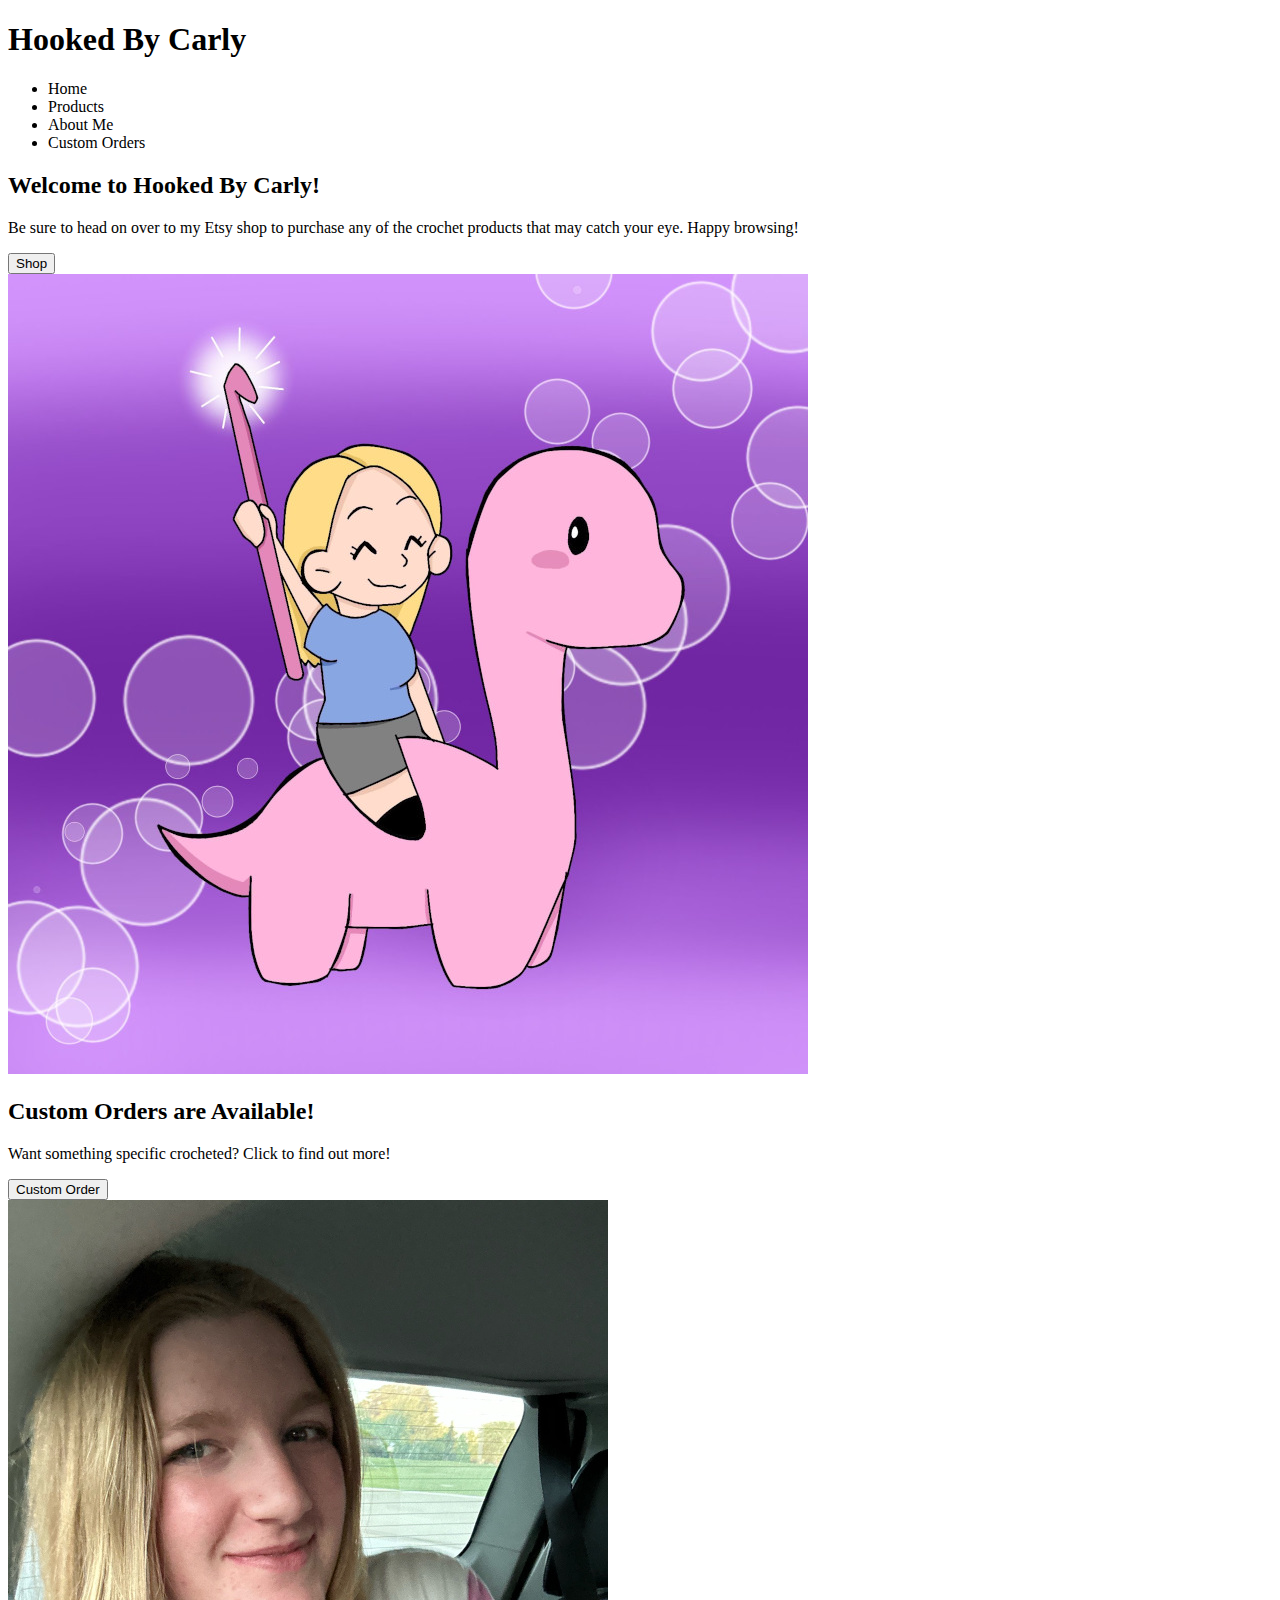
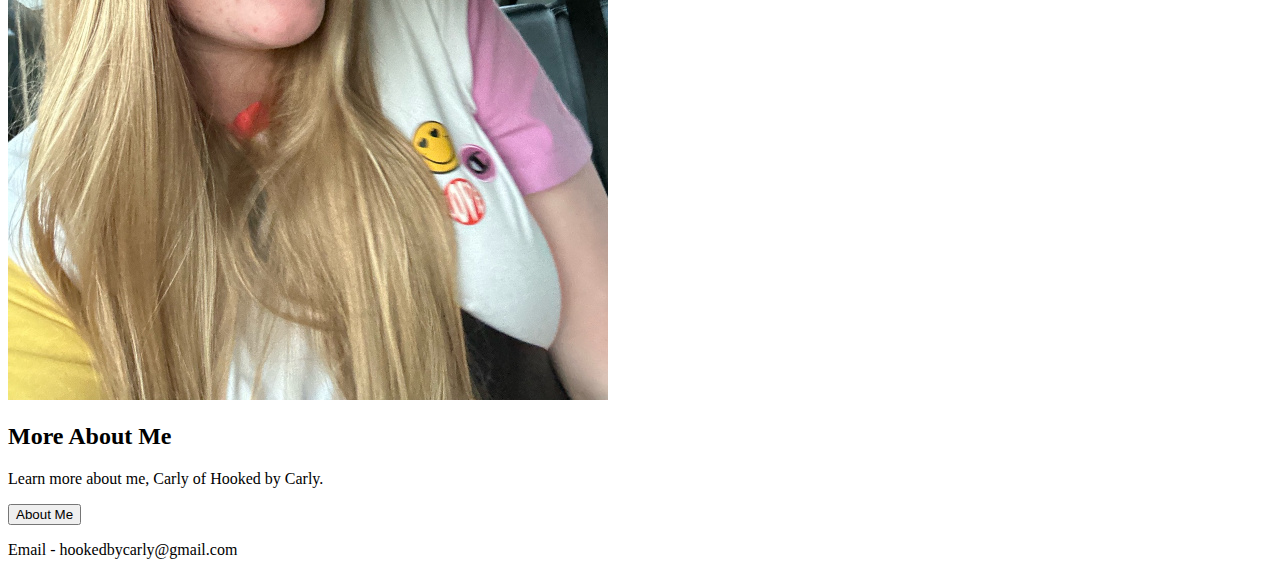
==== home/index.html @ 5dbd0763 "home-about started" ====
<!DOCTYPE html>
<html>
<head>
    <title>Hooked By Carly</title>
    <link rel="stylesheet" href="">
    <meta charset="utf-8">
    <meta name="viewport" content="width=device-width, initial-scale=1.0">
</head>

<body>
    <header>
        <h1>Hooked By Carly</h1>
        <ul>
            <li>Home</li>
            <li>Products</li>
            <li>About Me</li>
            <li>Custom Orders</li>
        </ul> 
    </header>
        <section id="intro">
            <div id="intro-left">
                <h2>Welcome to Hooked By Carly!</h2>
                <p>Be sure to head on over to my Etsy shop to purchase any of the crochet products that may catch your eye. Happy browsing!
                </p>
                <button>Shop</button>
            </div>
            <div id="intro-right">
                <img src="img/icon.jpeg">
            </div>       
    </section>
    <section id="home-custom">
        <div class="white">
            <h2>Custom Orders are Available!</h2>
            <p>Want something specific crocheted? Click to find out more!</p>
            <button>Custom Order</button>
        </div>
    </section>
    <section id="home-custom">
        <img src="img/carly.jpeg">
        <h2>More About Me</h2>
        <p>Learn more about me, Carly of Hooked by Carly.</p>
        <button>About Me</button>
    </section>
        

  
    <footer>
     <p>Email - hookedbycarly@gmail.com</p>
    </footer>
     



</body>

</html>
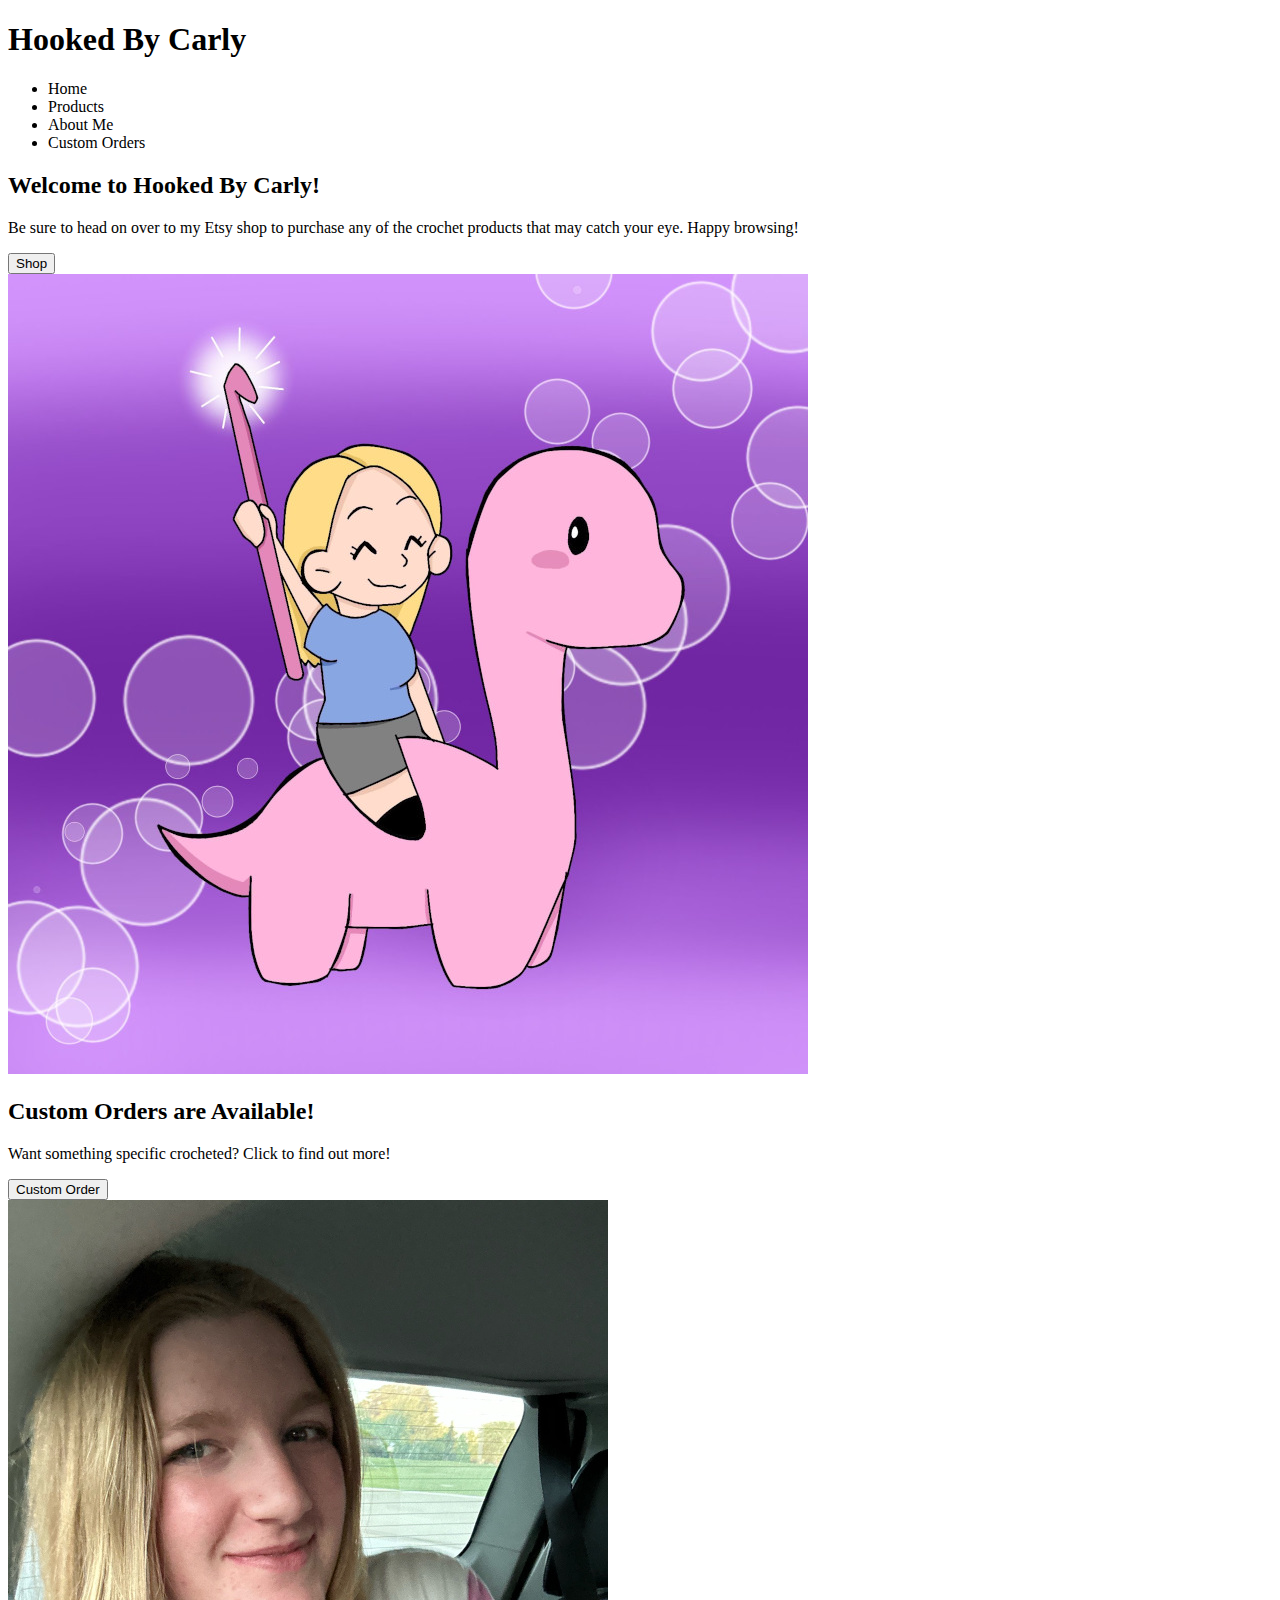
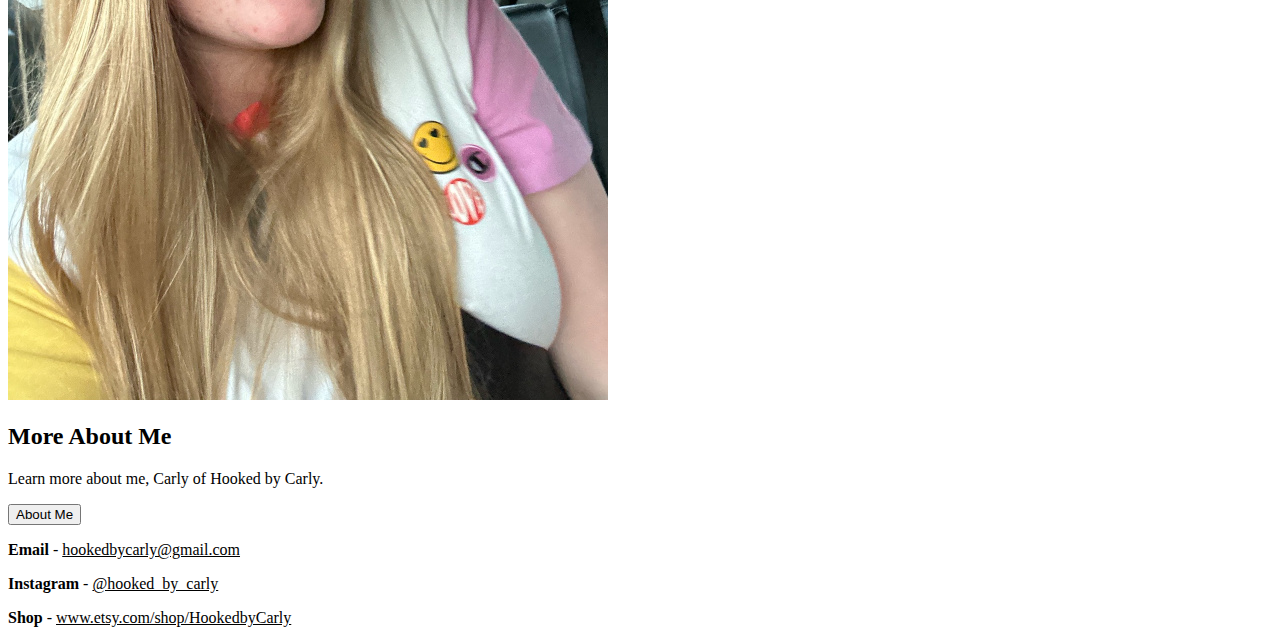
==== commit d0240d4b: "home footer start" ====
--- a/home/index.html
+++ b/home/index.html
@@ -45,7 +45,9 @@
 
   
     <footer>
-     <p>Email - hookedbycarly@gmail.com</p>
+     <p><strong>Email</strong> - <u>hookedbycarly@gmail.com</u></p>
+     <p><strong>Instagram</strong> - <u>@hooked_by_carly</u></p>
+     <p><strong>Shop</strong> - <u>www.etsy.com/shop/HookedbyCarly</u></p>
     </footer>
      
 
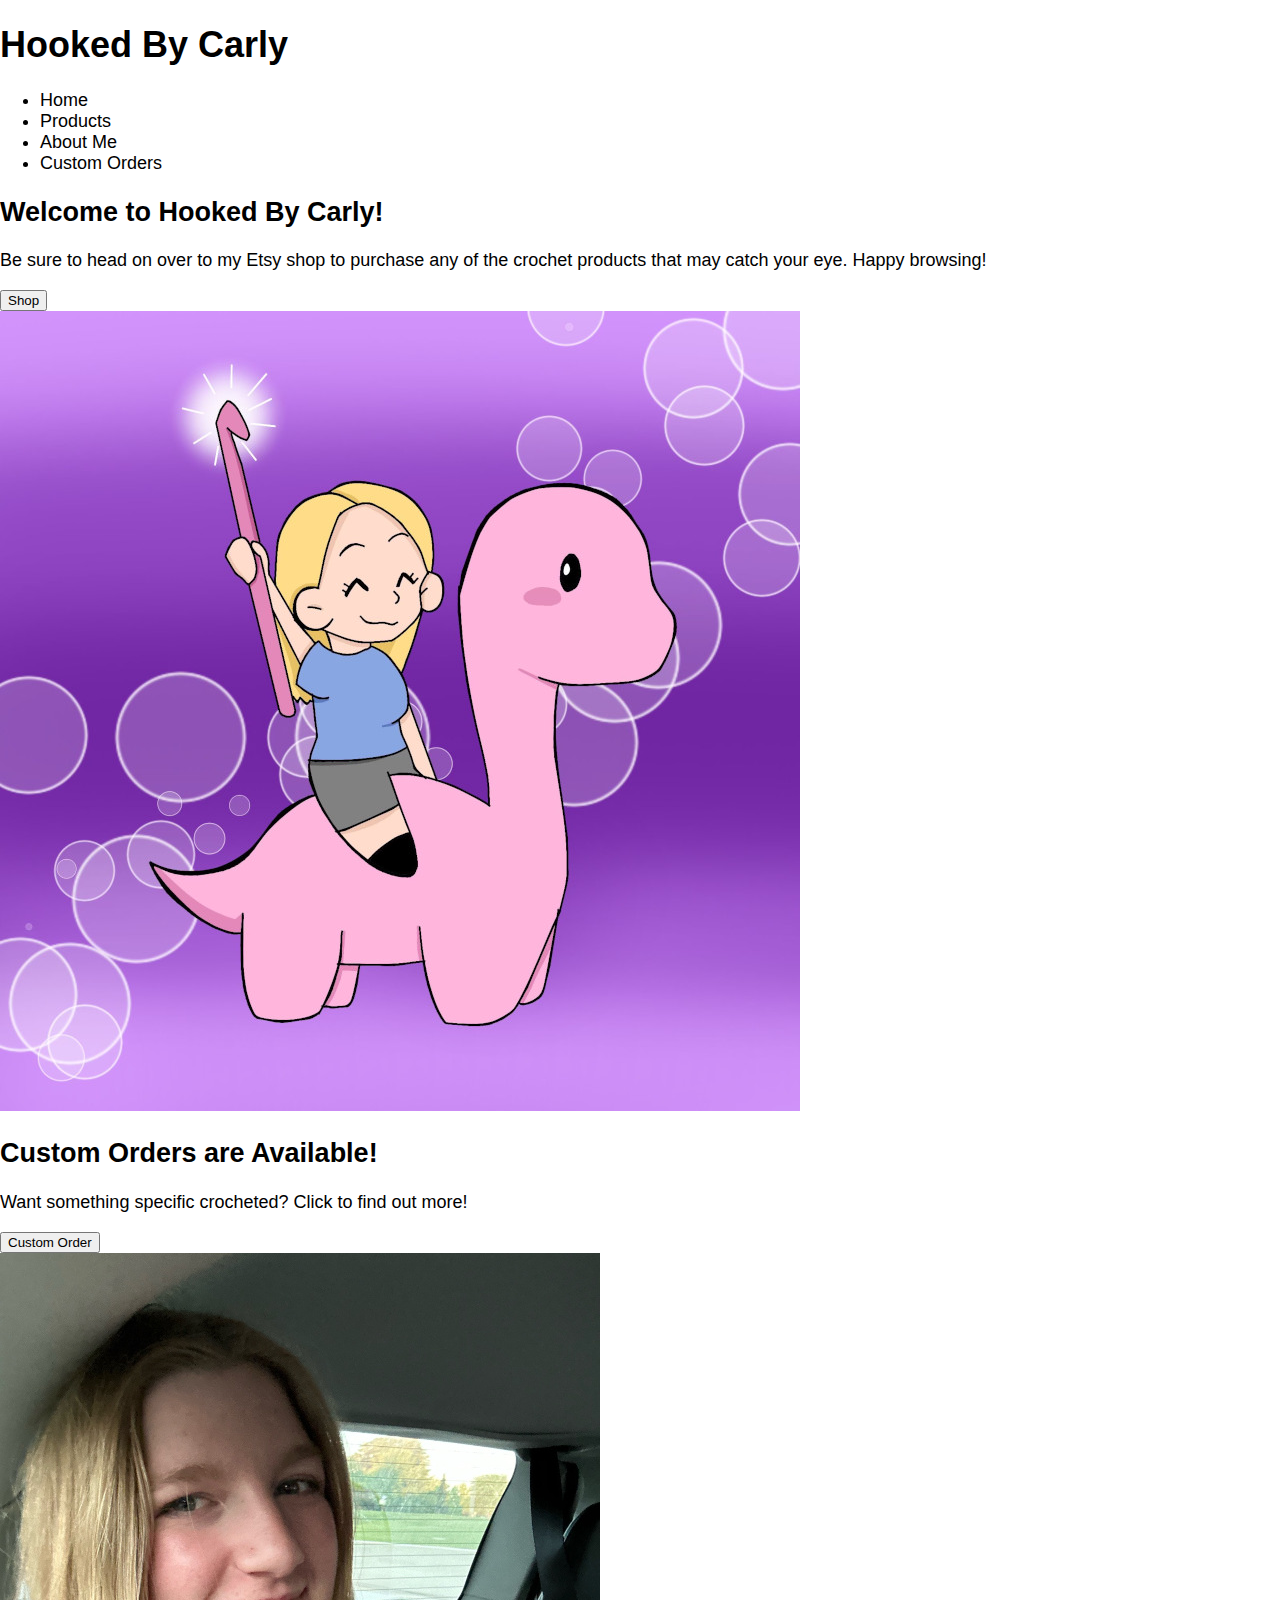
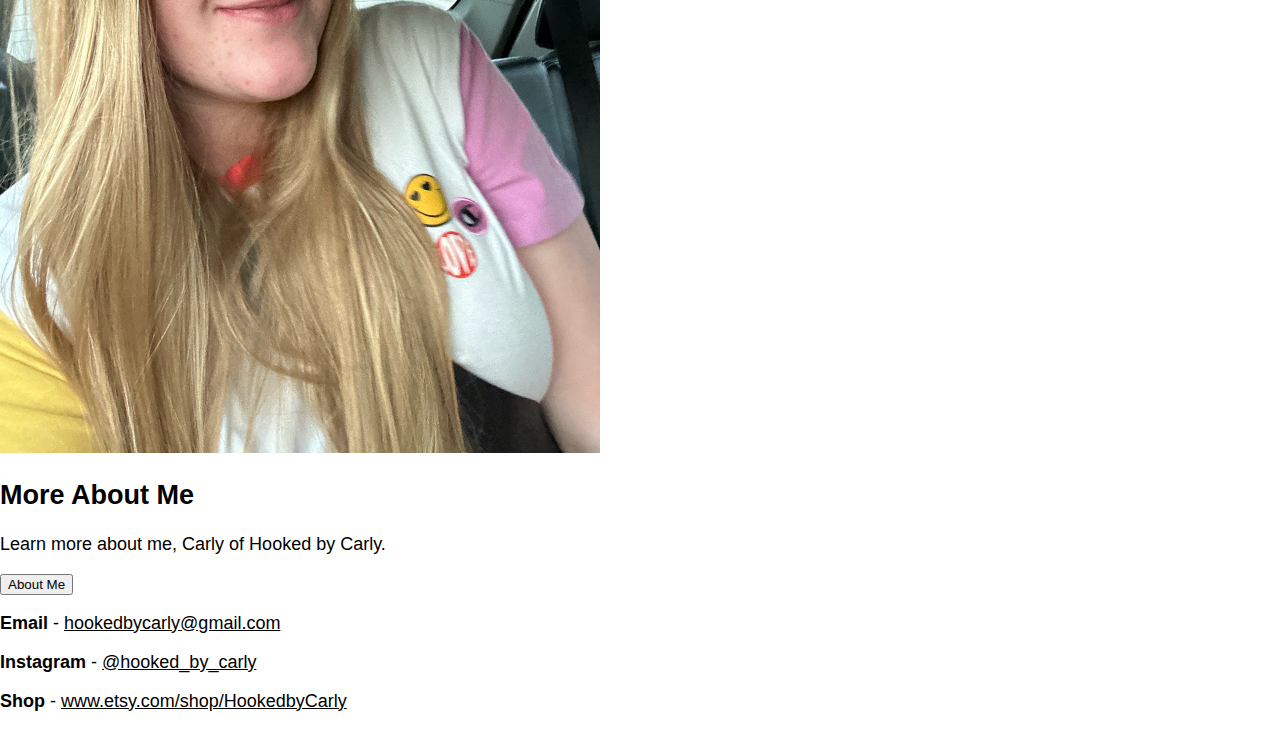
==== commit 57210d26: "css started" ====
--- a/home/index.html
+++ b/home/index.html
@@ -2,7 +2,7 @@
 <html>
 <head>
     <title>Hooked By Carly</title>
-    <link rel="stylesheet" href="">
+    <link rel="stylesheet" href="index.css">
     <meta charset="utf-8">
     <meta name="viewport" content="width=device-width, initial-scale=1.0">
 </head>
--- a/home/index.css
+++ b/home/index.css
@@ -0,0 +1,6 @@
+body {
+    background-color: white;
+    font-family: Arial, Helvetica, sans-serif;
+    font-size: 18px;
+    margin: 0px;
+}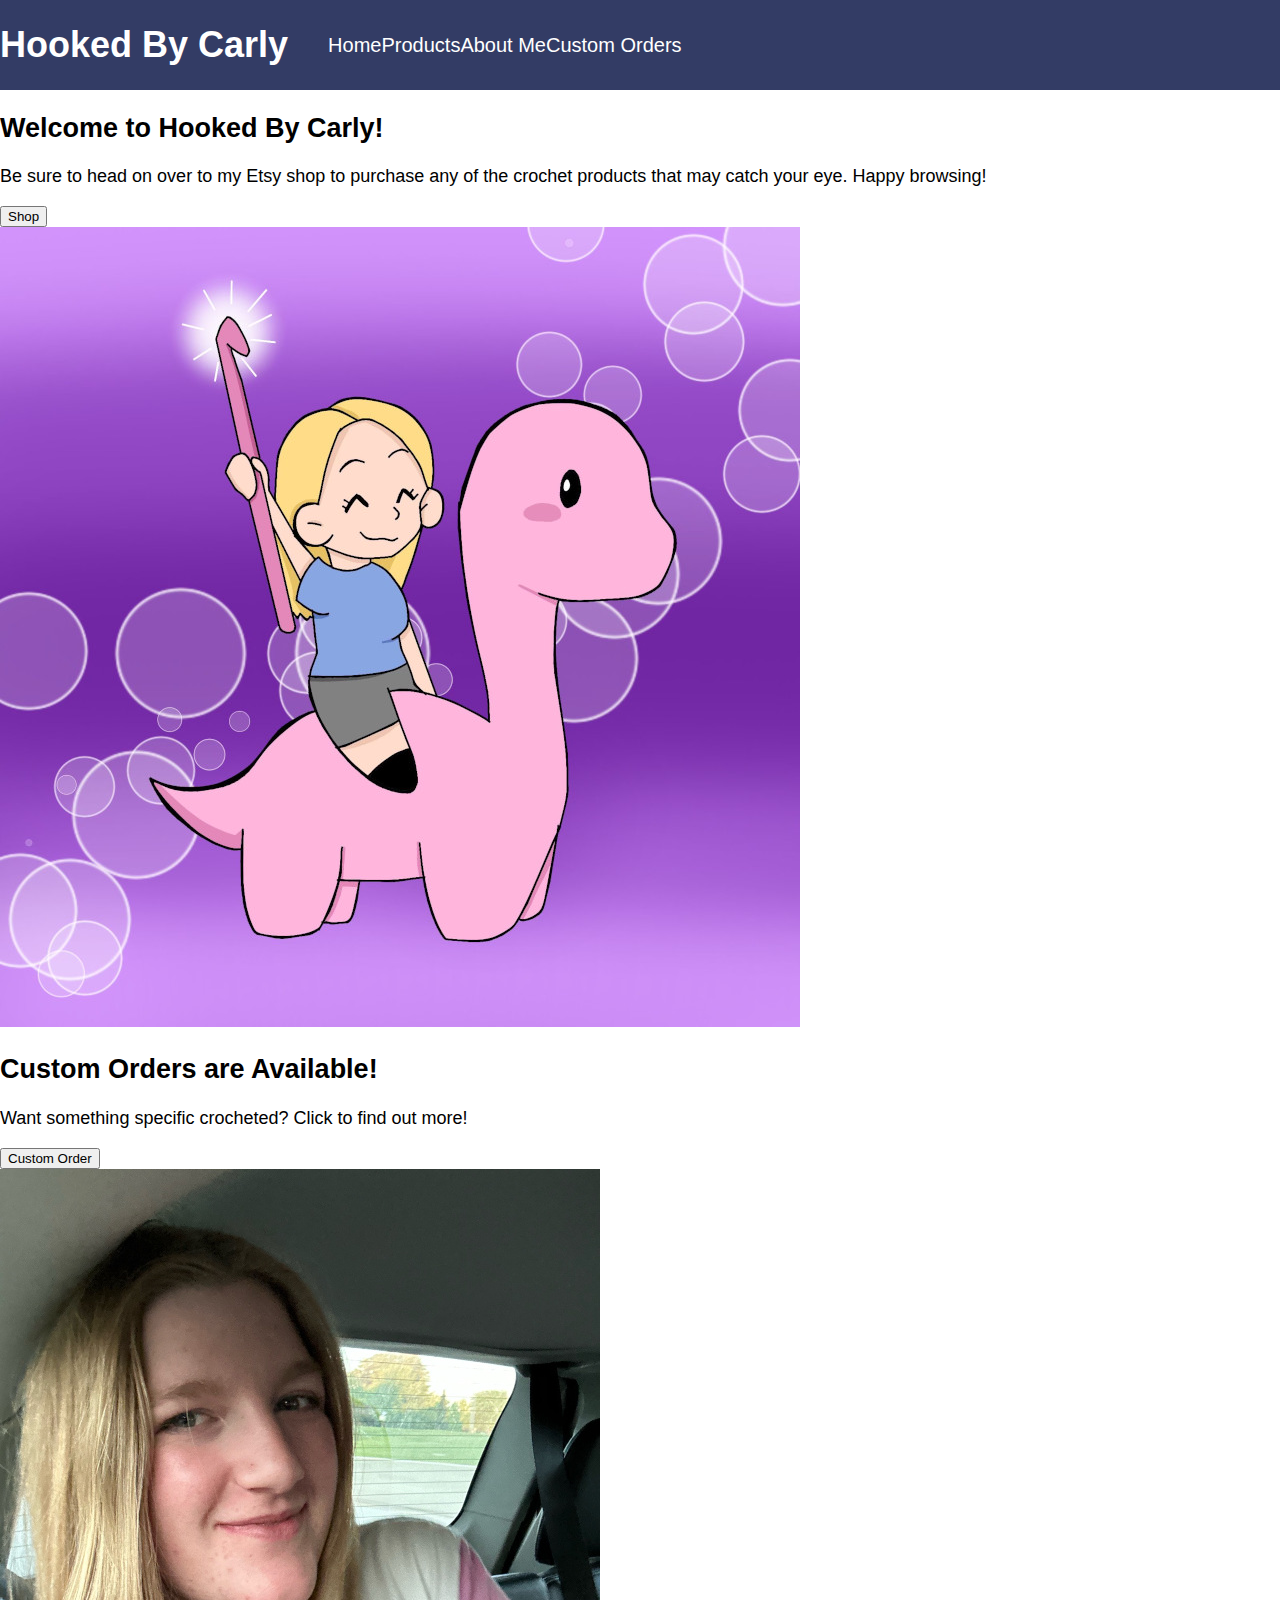
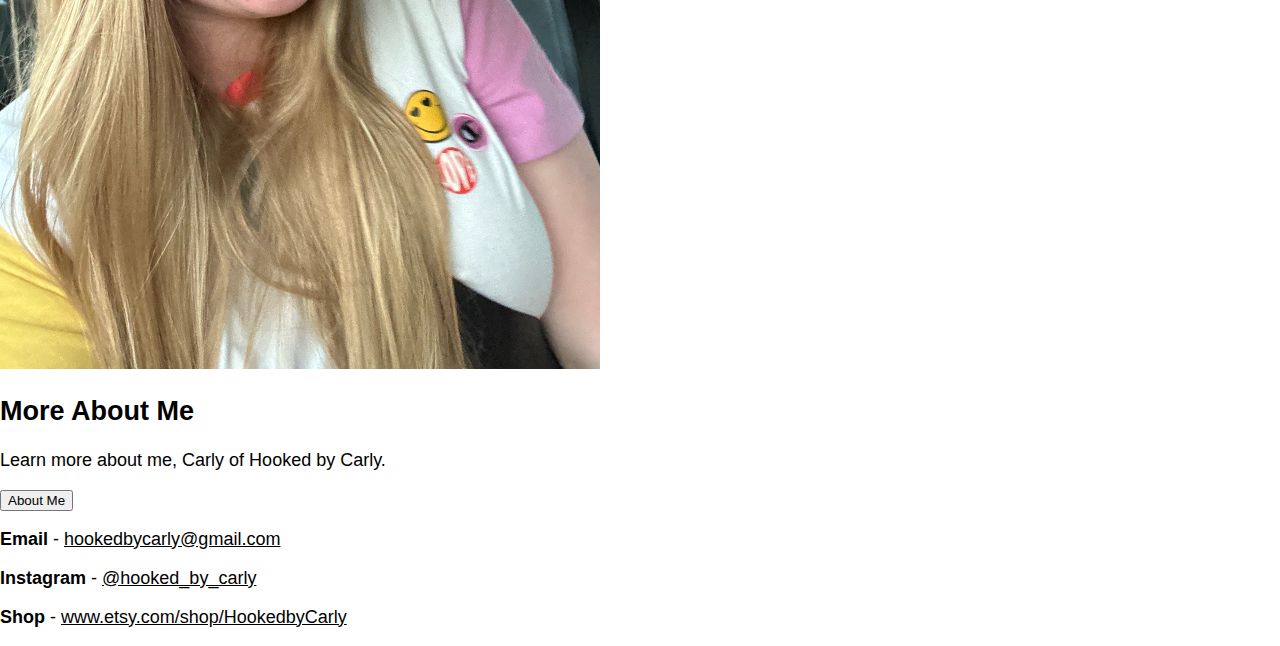
==== commit 6df84da4: "started css of nav" ====
--- a/home/index.html
+++ b/home/index.html
@@ -10,12 +10,14 @@
 <body>
     <header>
         <h1>Hooked By Carly</h1>
-        <ul>
-            <li>Home</li>
-            <li>Products</li>
-            <li>About Me</li>
-            <li>Custom Orders</li>
-        </ul> 
+        <nav>
+            <ul>
+                <li>Home</li>
+                <li>Products</li>
+                <li>About Me</li>
+                <li>Custom Orders</li>
+            </ul> 
+        </nav>
     </header>
         <section id="intro">
             <div id="intro-left">
--- a/home/index.css
+++ b/home/index.css
@@ -1,6 +1,27 @@
+header {
+    background-color: rgba(51, 60, 101, 1);
+    margin: 0px;
+    color: white;
+    display: flex;
+    flex-direction: row;
+    text-align: center;
+    align-items: center;
+}
+
+
+
+ul {
+    font-size: 20px;
+    display: flex;
+    flex-direction: row;
+    justify-content: space-evenly;
+    list-style: none;
+}
+
 body {
     background-color: white;
     font-family: Arial, Helvetica, sans-serif;
     font-size: 18px;
     margin: 0px;
-}+}
+
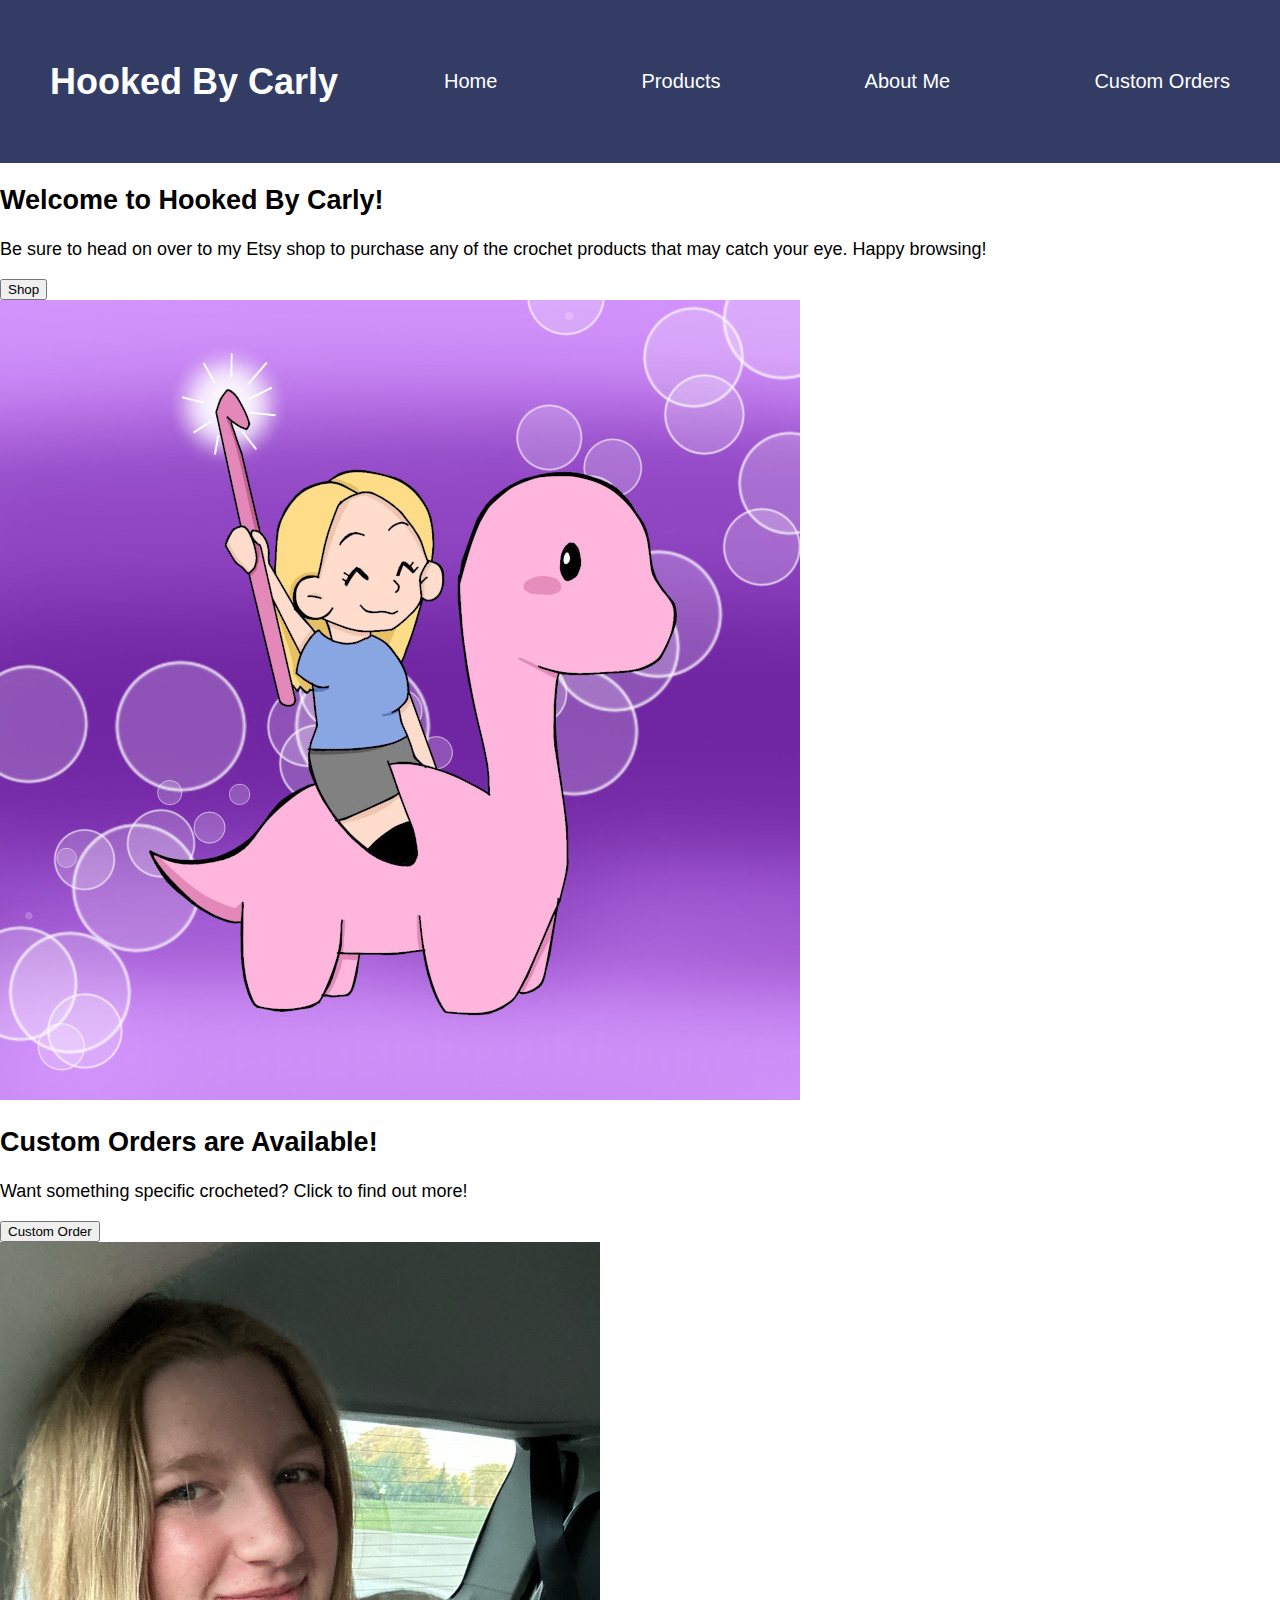
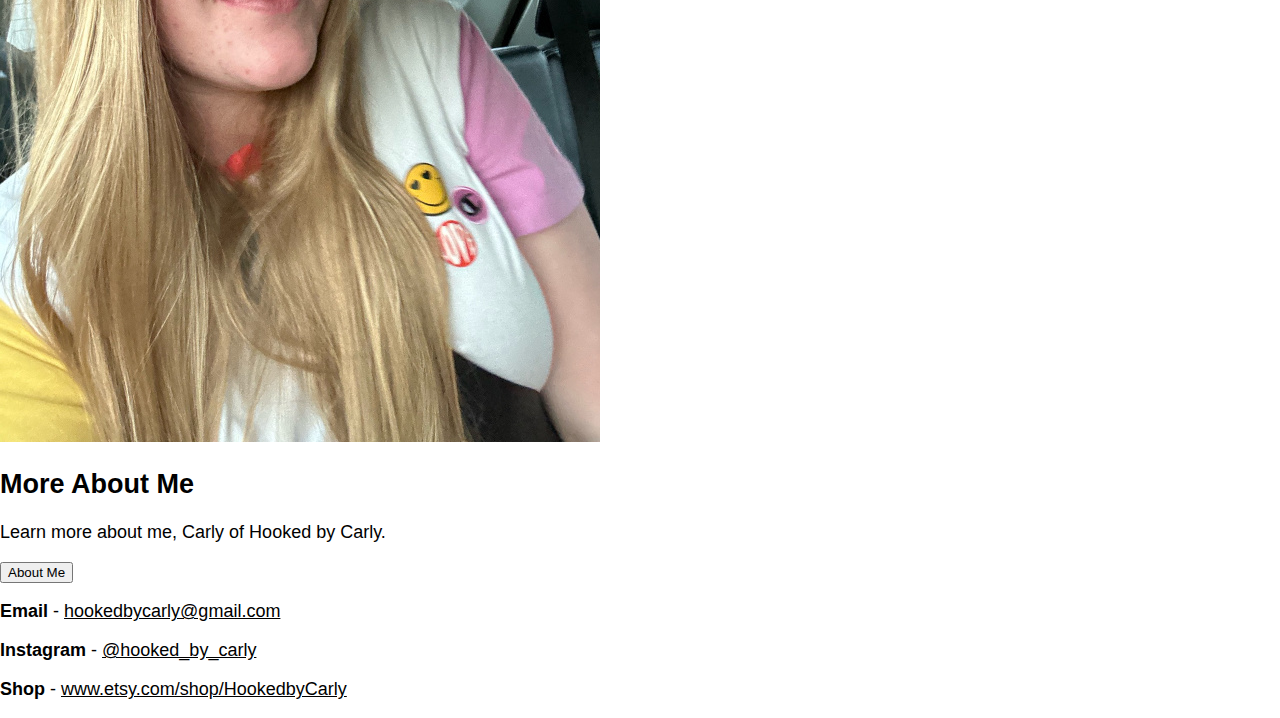
==== commit c6067ee1: "header finished" ====
--- a/home/index.html
+++ b/home/index.html
@@ -9,7 +9,9 @@
 
 <body>
     <header>
-        <h1>Hooked By Carly</h1>
+        <div id="logo">
+            <h1>Hooked By Carly</h1>
+        </div>
         <nav>
             <ul>
                 <li>Home</li>
--- a/home/index.css
+++ b/home/index.css
@@ -1,21 +1,28 @@
 header {
     background-color: rgba(51, 60, 101, 1);
     margin: 0px;
+    padding: 50px;
     color: white;
     display: flex;
-    flex-direction: row;
-    text-align: center;
+    justify-content: space-between;
     align-items: center;
 }
 
+header h1 {
+    margin: 0px;
+}
 
 
-ul {
+nav {
+    width: 70%;
+}
+
+nav ul {
     font-size: 20px;
     display: flex;
-    flex-direction: row;
-    justify-content: space-evenly;
+    justify-content: space-between;
     list-style: none;
+    
 }
 
 body {
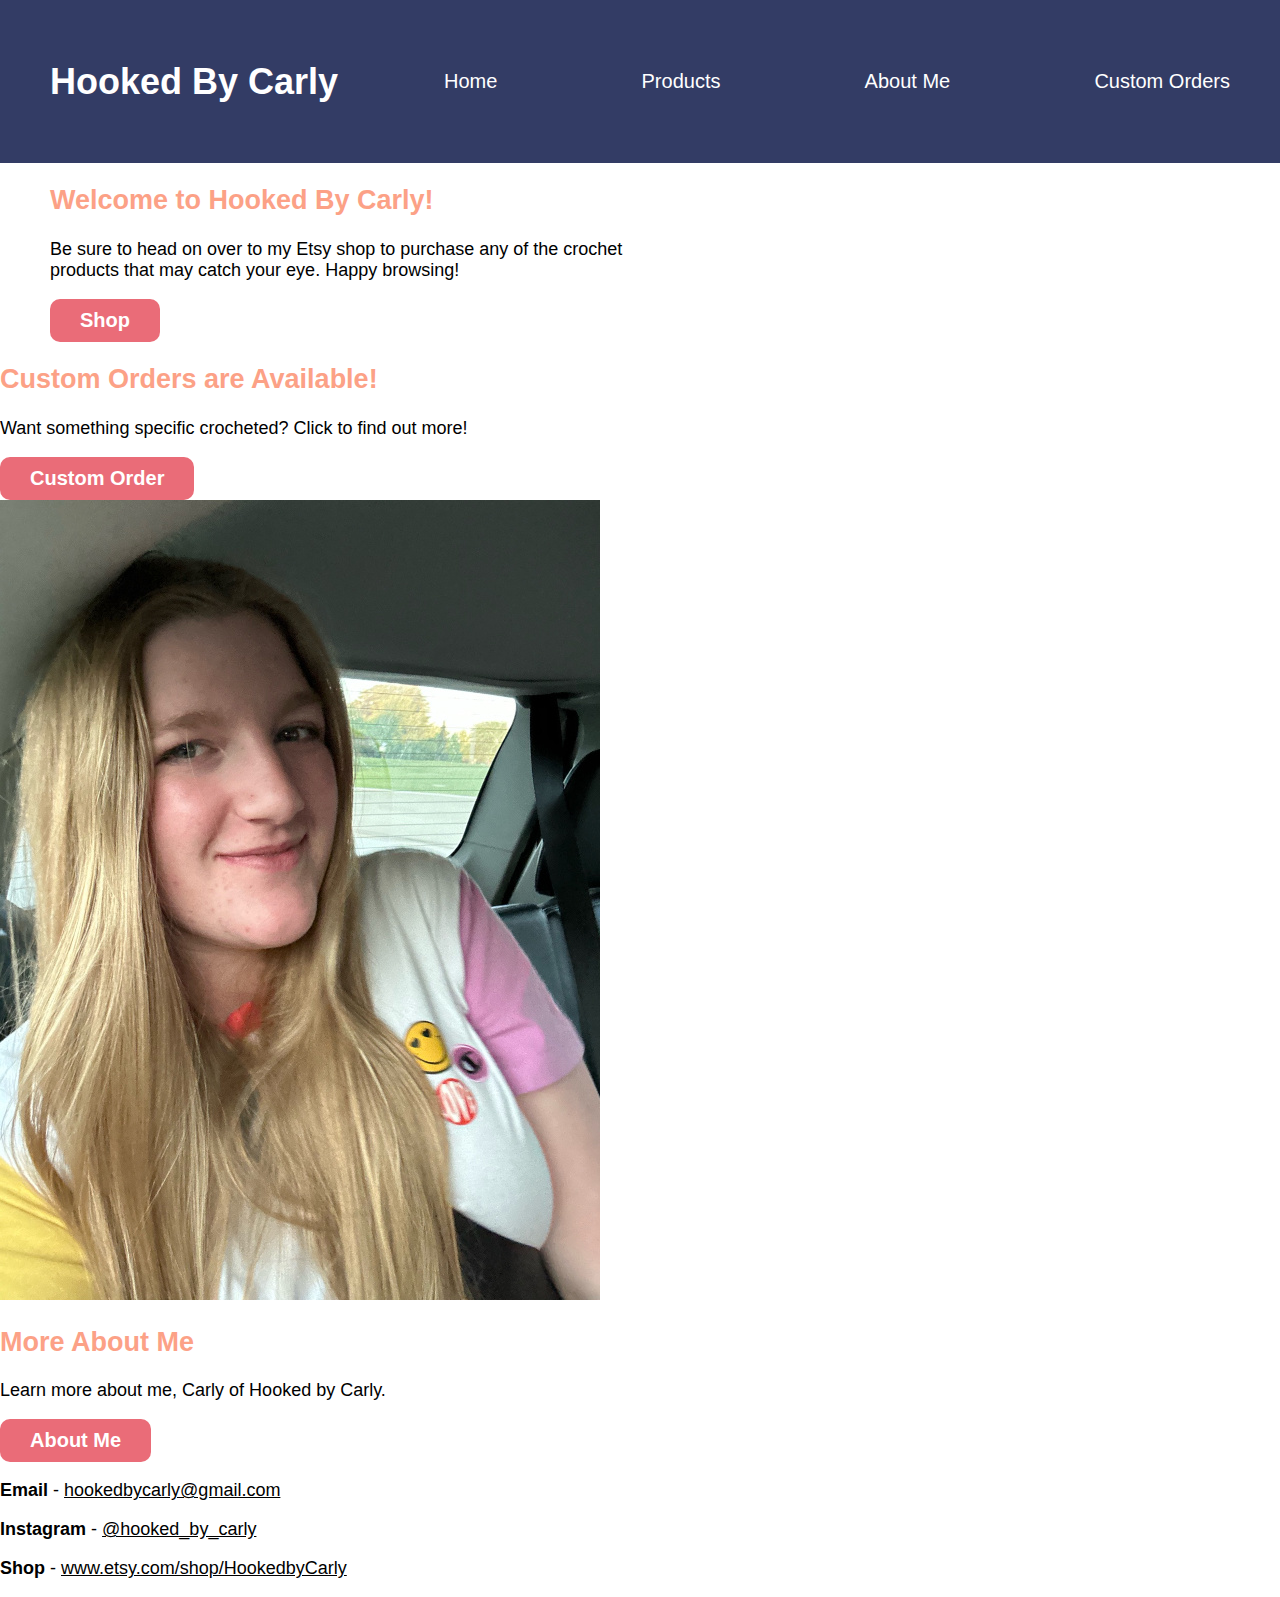
==== commit dbe47aa1: "started css of intro" ====
--- a/home/index.html
+++ b/home/index.html
@@ -29,7 +29,7 @@
                 <button>Shop</button>
             </div>
             <div id="intro-right">
-                <img src="img/icon.jpeg">
+                <!--<img src="img/icon.jpeg">-->
             </div>       
     </section>
     <section id="home-custom">
--- a/home/index.css
+++ b/home/index.css
@@ -32,3 +32,35 @@
     margin: 0px;
 }
 
+h2 {
+    color: rgba(252, 161, 134, 1);
+}
+
+button {
+    background-color: rgba(234, 108, 120, 1);
+    color: white;
+    border-radius: 10px;
+    border-style: none;
+    padding-top: 10px;
+    padding-bottom: 10px;
+    padding-left: 30px;
+    padding-right: 30px;
+    font-weight: bold;
+    font-size: 20px;
+}
+
+#intro {
+    padding-left: 50px;
+    padding-right: 50px;
+    display: flex;
+}
+
+#intro-left {
+    width: 50%;
+}
+
+#intro-right {
+    width: 50%;
+    background-image: ;
+}
+
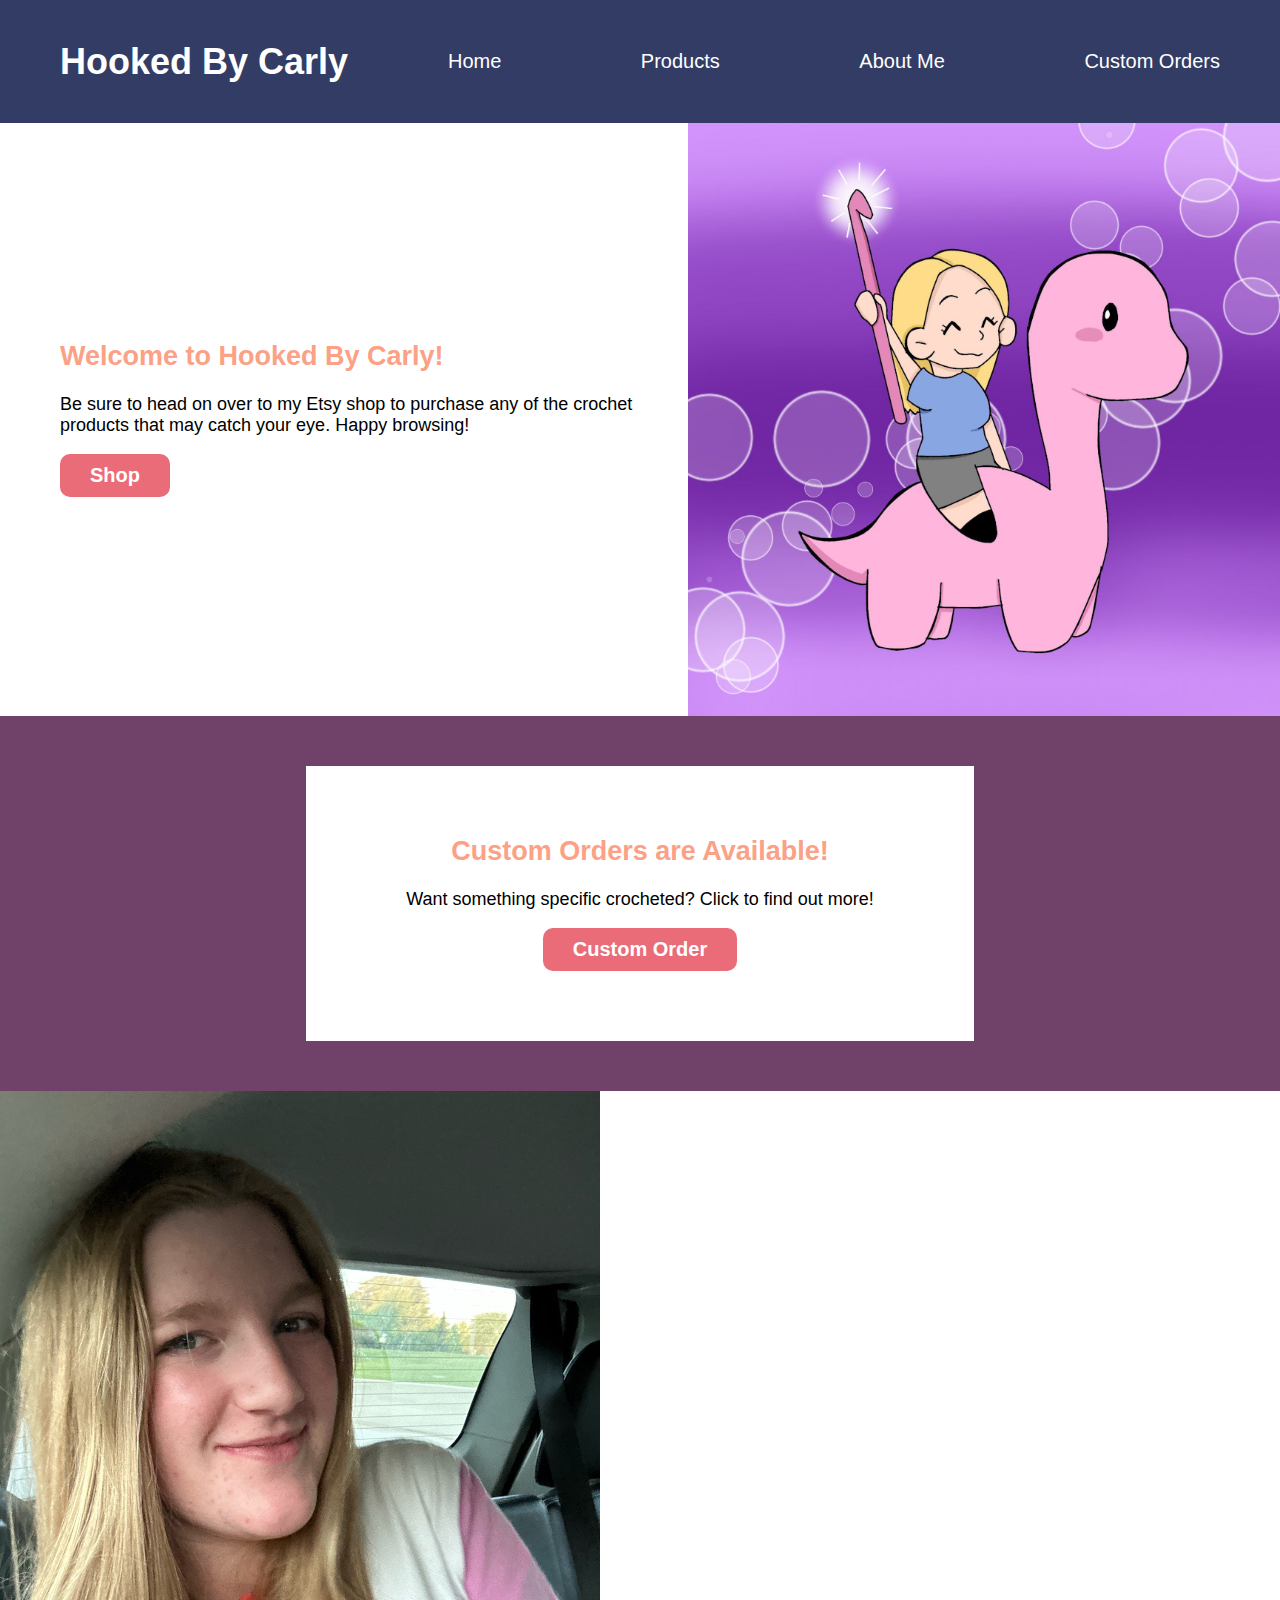
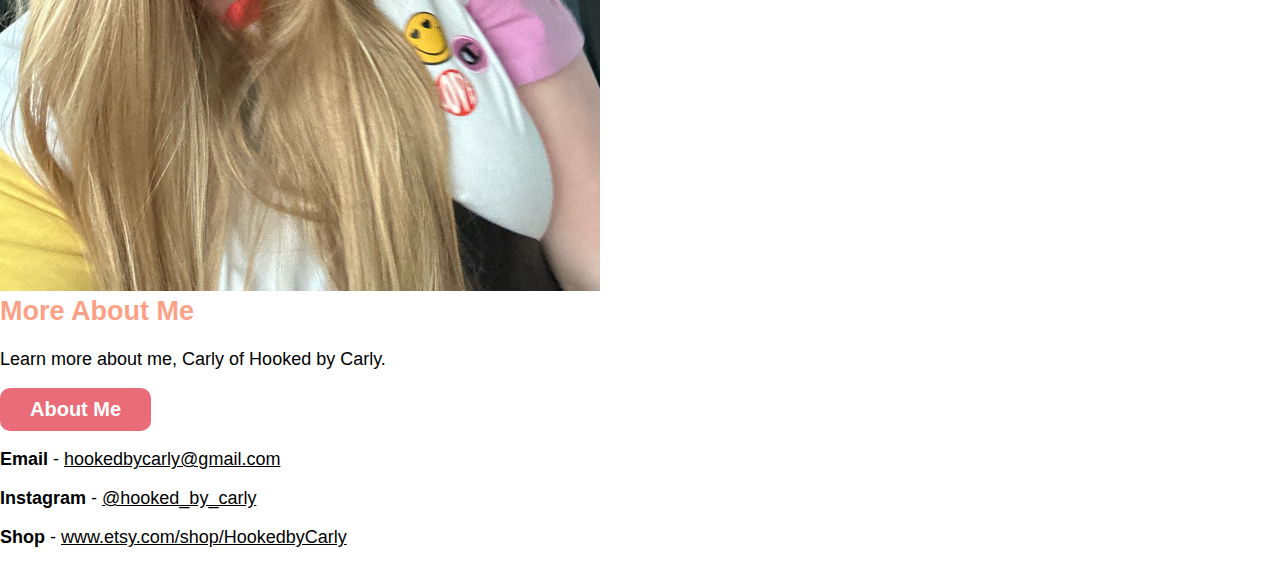
==== commit a3f49320: "home custom finished" ====
--- a/home/index.html
+++ b/home/index.html
@@ -29,17 +29,17 @@
                 <button>Shop</button>
             </div>
             <div id="intro-right">
-                <!--<img src="img/icon.jpeg">-->
+                <img src="img/icon.jpeg">
             </div>       
     </section>
     <section id="home-custom">
-        <div class="white">
+        <div id="custom-white">
             <h2>Custom Orders are Available!</h2>
             <p>Want something specific crocheted? Click to find out more!</p>
             <button>Custom Order</button>
         </div>
     </section>
-    <section id="home-custom">
+    <section id="home-about">
         <img src="img/carly.jpeg">
         <h2>More About Me</h2>
         <p>Learn more about me, Carly of Hooked by Carly.</p>
--- a/home/index.css
+++ b/home/index.css
@@ -1,7 +1,10 @@
 header {
     background-color: rgba(51, 60, 101, 1);
     margin: 0px;
-    padding: 50px;
+    padding-left: 60px;
+    padding-right: 60px;
+    padding-top: 30px;
+    padding-bottom: 30px;
     color: white;
     display: flex;
     justify-content: space-between;
@@ -34,6 +37,7 @@
 
 h2 {
     color: rgba(252, 161, 134, 1);
+    margin-top: 0px;
 }
 
 button {
@@ -50,17 +54,44 @@
 }
 
 #intro {
-    padding-left: 50px;
-    padding-right: 50px;
+    padding-left: 60px;    
     display: flex;
+    align-items: center;
 }
 
 #intro-left {
     width: 50%;
+    padding-right: 35px;  
 }
 
 #intro-right {
     width: 50%;
-    background-image: ;
+    max-height: 600px;
+    display: flex;
+    justify-content: center;
+    align-items: center;
+    overflow: hidden;
 }
 
+#intro-right img {
+    min-width: 100%;
+    min-height: 100%;
+}
+
+#home-custom {
+    background-color: rgba(112, 66, 105, 1);
+    padding: 50px;
+    display: flex;
+    justify-content: center;
+    align-items: center;
+}
+
+#custom-white {
+    background-color: white;
+    padding-top: 70px;
+    padding-bottom: 70px;
+    padding-left: 100px;
+    padding-right: 100px;
+    text-align: center;
+}
+
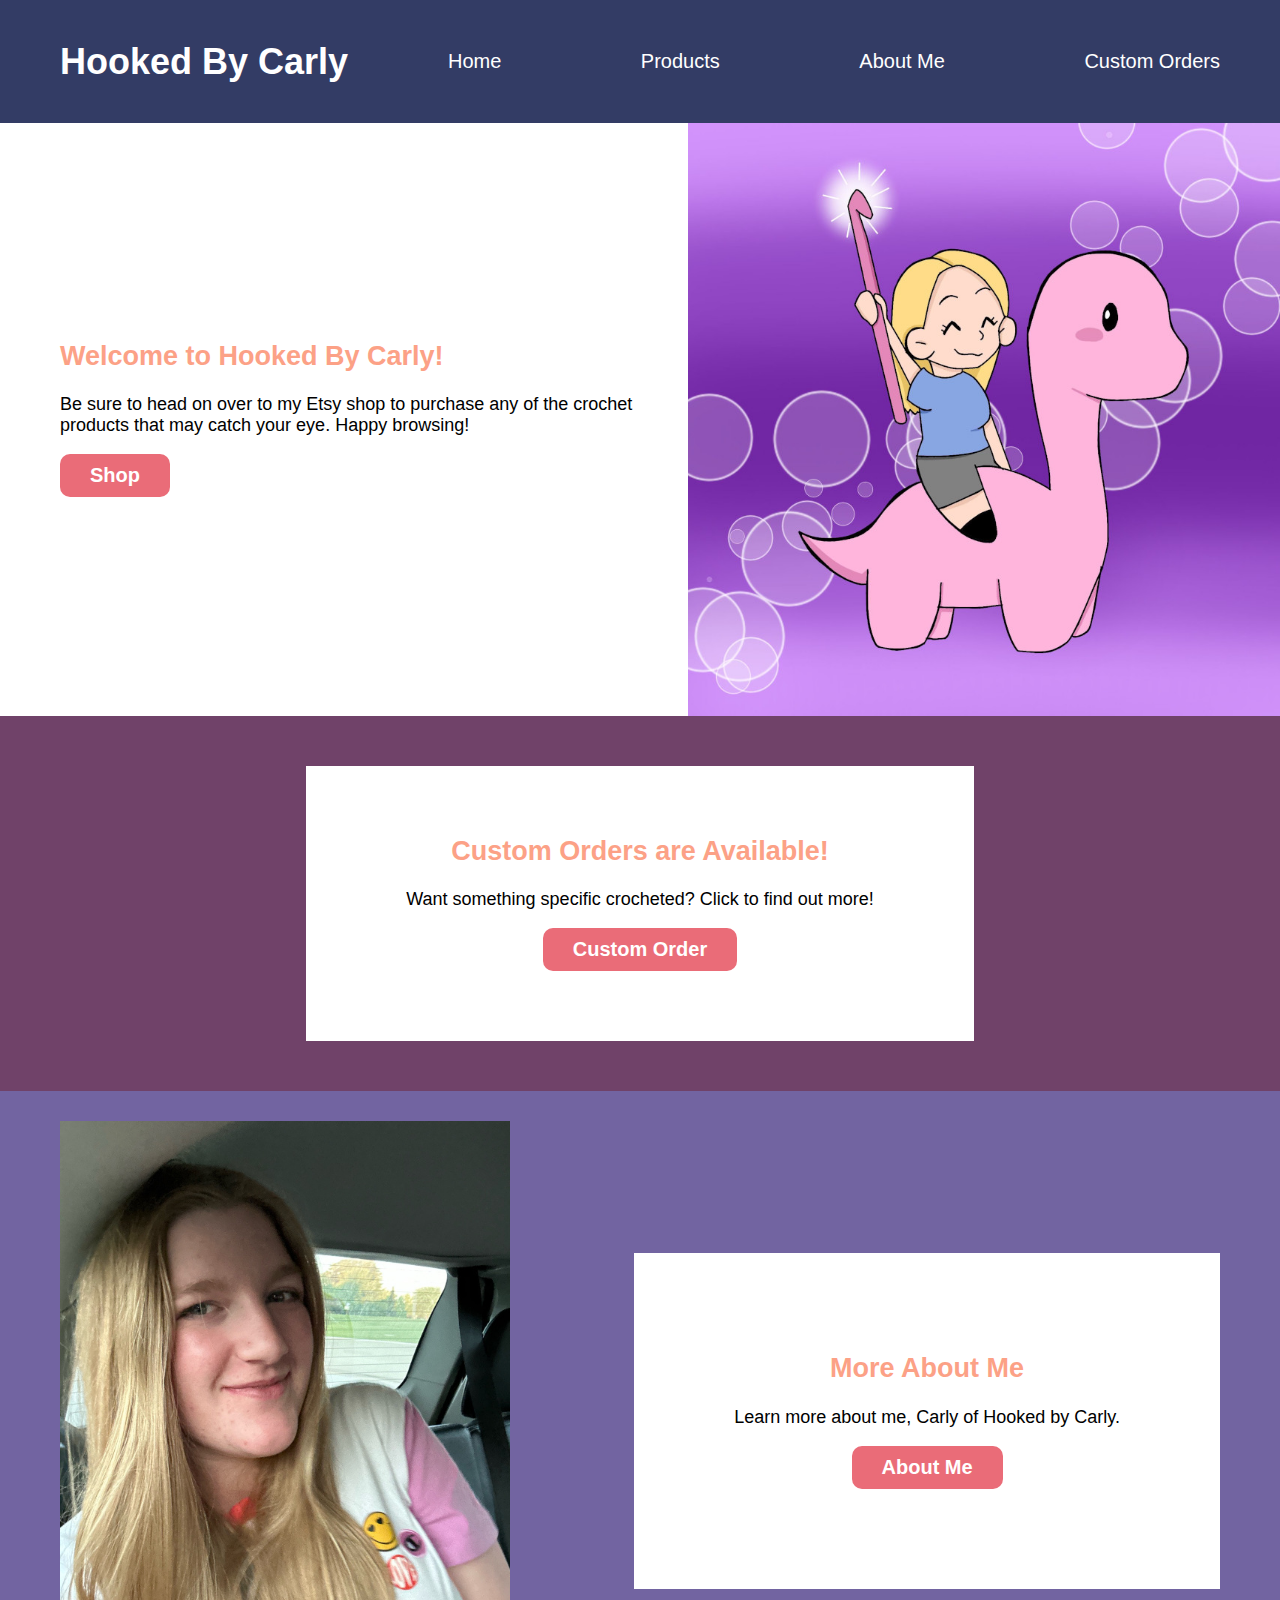
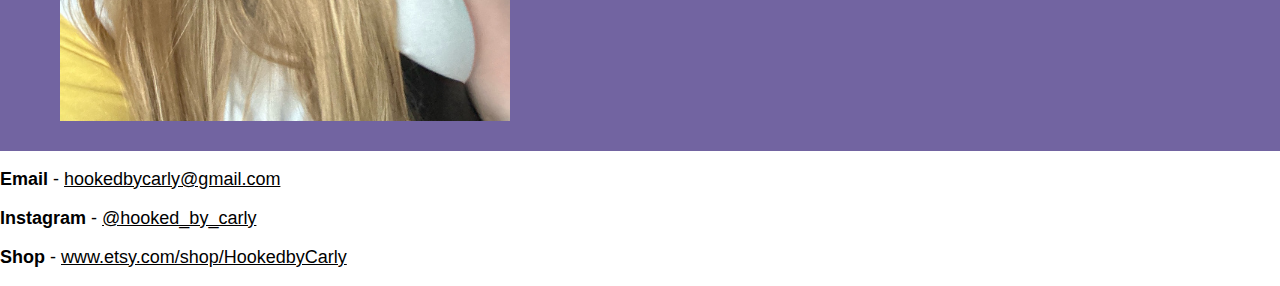
==== commit 2418a9a2: "almost done with about" ====
--- a/home/index.html
+++ b/home/index.html
@@ -41,9 +41,11 @@
     </section>
     <section id="home-about">
         <img src="img/carly.jpeg">
-        <h2>More About Me</h2>
-        <p>Learn more about me, Carly of Hooked by Carly.</p>
-        <button>About Me</button>
+        <div id="about-white">
+            <h2>More About Me</h2>
+            <p>Learn more about me, Carly of Hooked by Carly.</p>
+            <button>About Me</button>
+        </div>
     </section>
         
 
--- a/home/index.css
+++ b/home/index.css
@@ -95,3 +95,34 @@
     text-align: center;
 }
 
+#home-about {
+    background-color: rgba(114, 100, 161, 1);
+    padding-left: 60px;
+    padding-right: 60px;
+    padding-top: 30px;
+    padding-bottom: 30px;
+    display: flex;
+    justify-content: space-between;
+    align-items: center;
+
+}
+
+#home-about img {
+    max-height: 600px;
+    padding-right: 50px;
+}
+
+#about-white {
+    background-color: white;
+    padding: 100px;   
+    text-align: center;
+    display: flex;
+    flex-direction: column;
+    justify-content: center;
+    align-items: center;
+}
+
+#about-white p {
+    margin-top: 0px;
+}
+
